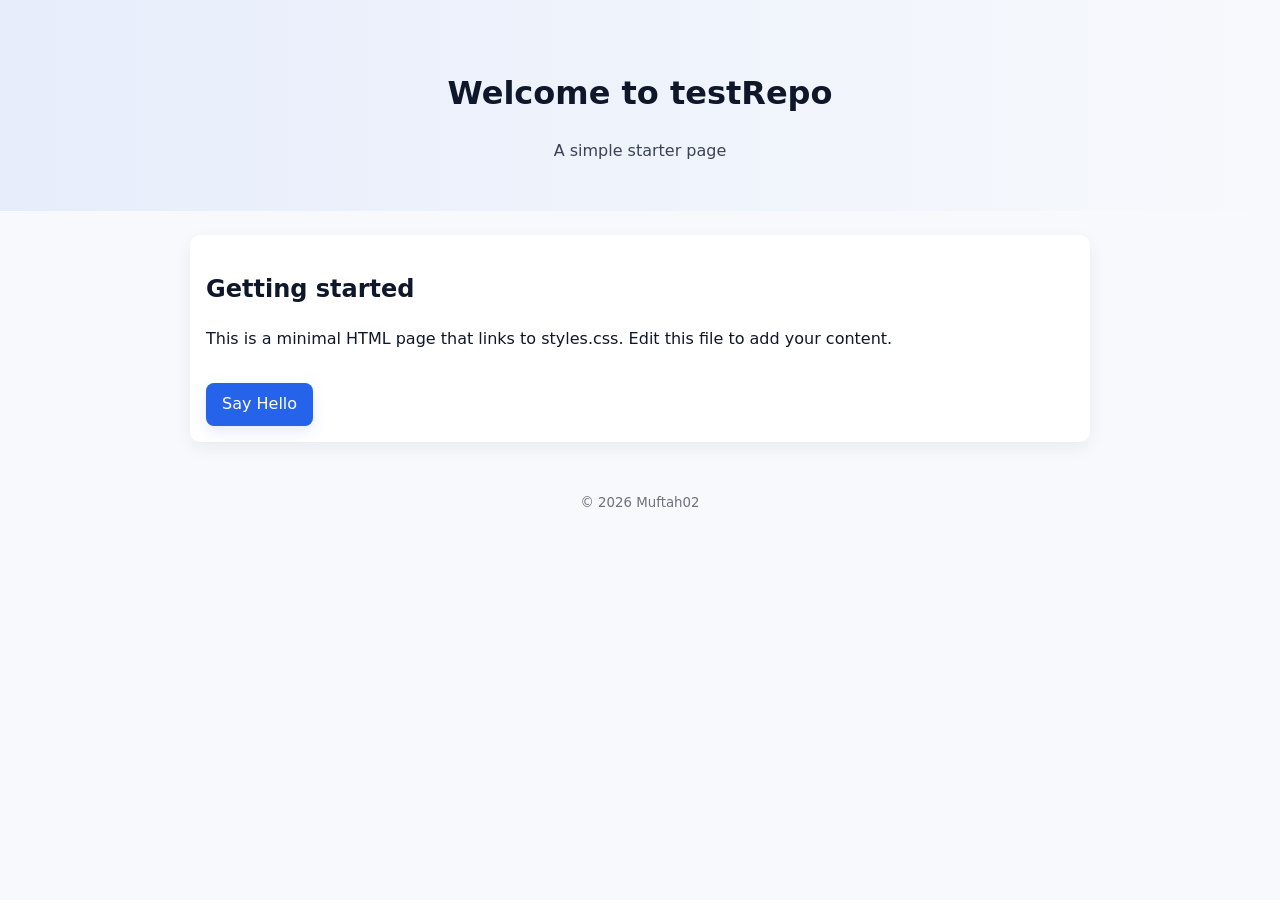
==== index.html @ 0a1f9224 "Add index.html and styles.css" ====
<!doctype html>
<html lang="en">
<head>
  <meta charset="utf-8" />
  <meta name="viewport" content="width=device-width,initial-scale=1" />
  <title>Test Repo</title>
  <link rel="stylesheet" href="styles.css" />
</head>
<body>
  <header class="site-header">
    <h1>Welcome to testRepo</h1>
    <p class="subtitle">A simple starter page</p>
  </header>

  <main class="container">
    <section>
      <h2>Getting started</h2>
      <p>This is a minimal HTML page that links to styles.css. Edit this file to add your content.</p>
      <a class="btn" href="#" onclick="alert('Hello!')">Say Hello</a>
    </section>
  </main>

  <footer class="site-footer">
    <small>© 2026 Muftah02</small>
  </footer>
</body>
</html>
---- styles.css ----
:root{
  --bg:#f7f9fc;
  --card:#ffffff;
  --accent:#2563eb;
  --text:#0f172a;
}

*{box-sizing:border-box}
body{
  margin:0;
  font-family:Inter,system-ui,-apple-system,Segoe UI,Roboto,"Helvetica Neue",Arial;
  background:var(--bg);
  color:var(--text);
  line-height:1.5;
}

.site-header{
  text-align:center;
  padding:3rem 1rem 2rem;
  background:linear-gradient(90deg, rgba(37,99,235,0.08), transparent);
}
.site-header .subtitle{opacity:0.8}

.container{
  max-width:900px;
  margin:1.5rem auto;
  padding:1rem;
  background:var(--card);
  border-radius:10px;
  box-shadow:0 6px 18px rgba(15,23,42,0.06);
}

.btn{
  display:inline-block;
  margin-top:1rem;
  padding:0.6rem 1rem;
  background:var(--accent);
  color:#fff;
  text-decoration:none;
  border-radius:8px;
  box-shadow:0 6px 14px rgba(37,99,235,0.12);
}

.site-footer{
  text-align:center;
  padding:1.5rem 1rem;
  color:rgba(15,23,42,0.6);
}
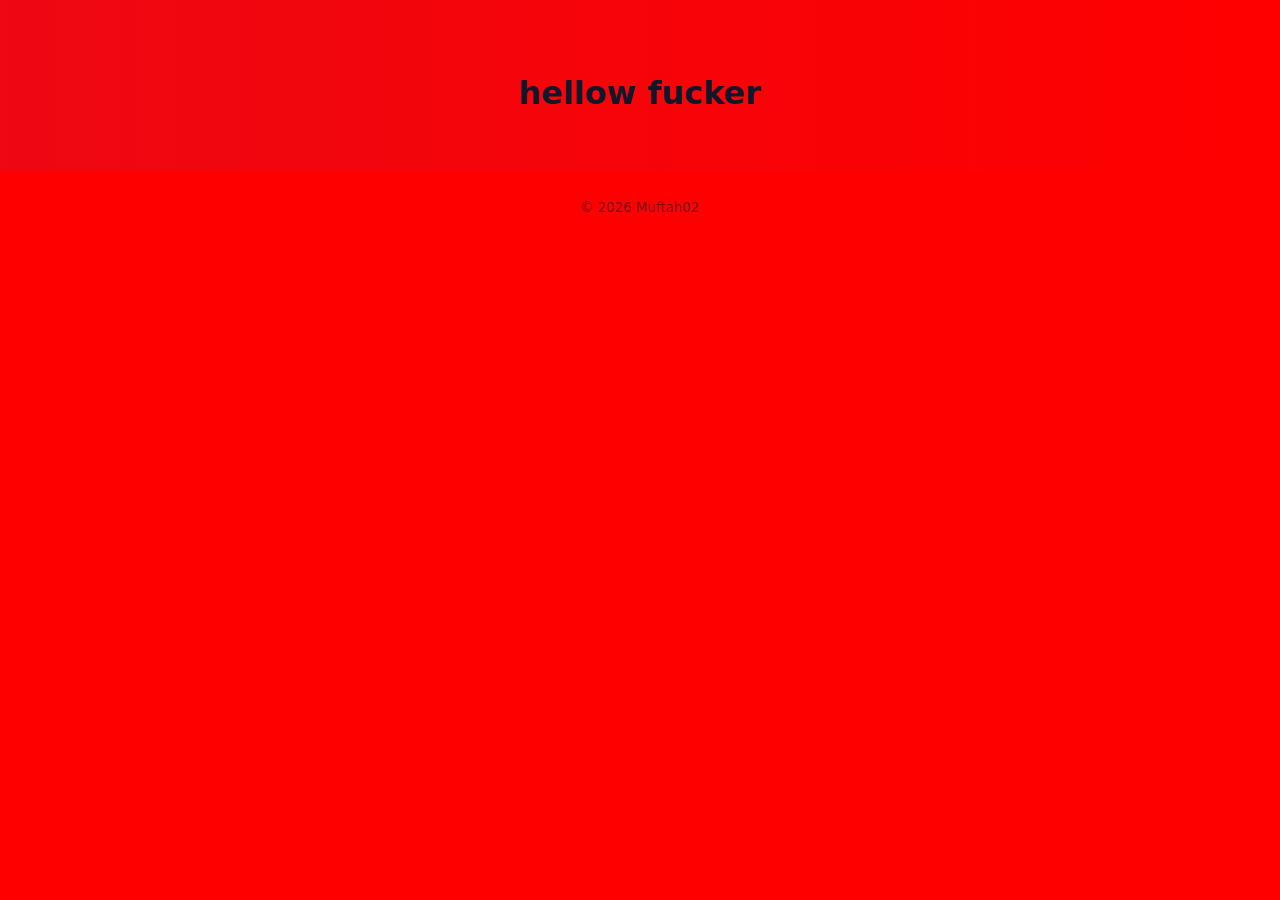
==== commit 487c03d6: "add f" ====
--- a/index.html
+++ b/index.html
@@ -8,17 +8,16 @@
 </head>
 <body>
   <header class="site-header">
-    <h1>Welcome to testRepo</h1>
-    <p class="subtitle">A simple starter page</p>
+    <h1>hellow fucker </h1>
   </header>
 
-  <main class="container">
+  <!-- <main class="container">
     <section>
       <h2>Getting started</h2>
       <p>This is a minimal HTML page that links to styles.css. Edit this file to add your content.</p>
       <a class="btn" href="#" onclick="alert('Hello!')">Say Hello</a>
     </section>
-  </main>
+  </main> -->
 
   <footer class="site-footer">
     <small>© 2026 Muftah02</small>
--- a/styles.css
+++ b/styles.css
@@ -1,5 +1,5 @@
 :root{
-  --bg:#f7f9fc;
+  --bg:red;
   --card:#ffffff;
   --accent:#2563eb;
   --text:#0f172a;
